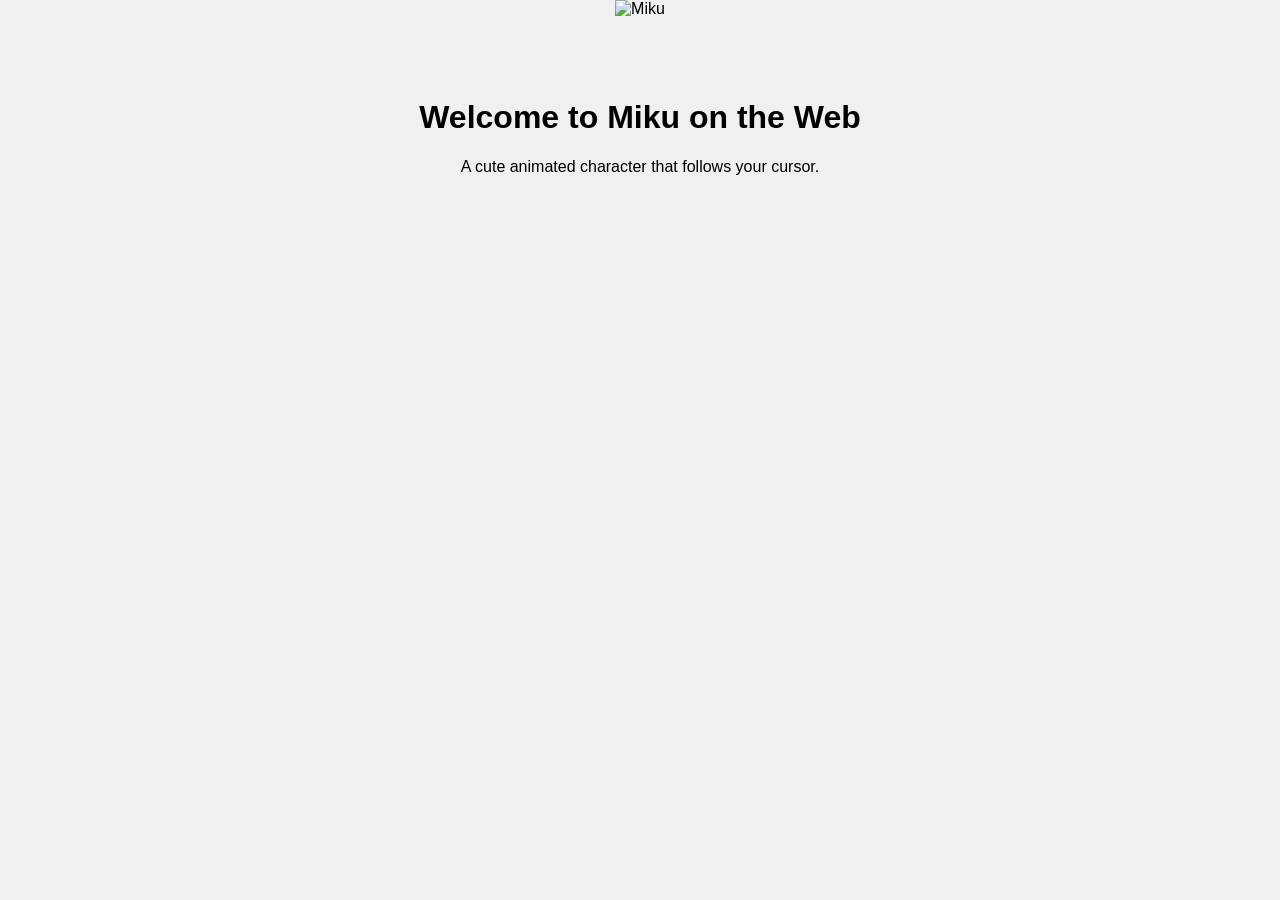
==== index.html @ 32becc81 "Initial commit - Firebase project" ====
<!DOCTYPE html>
<html lang="en">
<head>
    <meta charset="UTF-8">
    <meta name="viewport" content="width=device-width, initial-scale=1.0">
    <title>Miku on the Web</title>
    <link rel="stylesheet" href="style.css">
</head>
<body>

    <div id="miku-container">
        <img id="miku" src="assets/miku_idle.png" alt="Miku">
    </div>

    <div class="content">
        <h1>Welcome to Miku on the Web</h1>
        <p>A cute animated character that follows your cursor.</p>
    </div>

    <!-- Sounds -->
    <audio id="awake-sound" src="assets/awake.wav"></audio>
    <audio id="idle1-sound" src="assets/idle1.wav"></audio>
    <audio id="idle2-sound" src="assets/idle2.wav"></audio>
    <audio id="idle3-sound" src="assets/idle3.wav"></audio>
    <audio id="sleep-sound" src="assets/sleep.wav"></audio>

    <script src="script.js"></script>

</body>
</html>
---- style.css ----
body {
    margin: 0;
    font-family: sans-serif;
    text-align: center;
    background-color: #f0f0f0;
}

#neko-container {
    position: fixed;
    top: 0;
    left: 0;
    width: 100%;
    height: 100%;
    pointer-events: none;
}

#neko {
    position: absolute;
    width: 32px;
    height: 32px;
}

.content {
    padding-top: 60px;
}
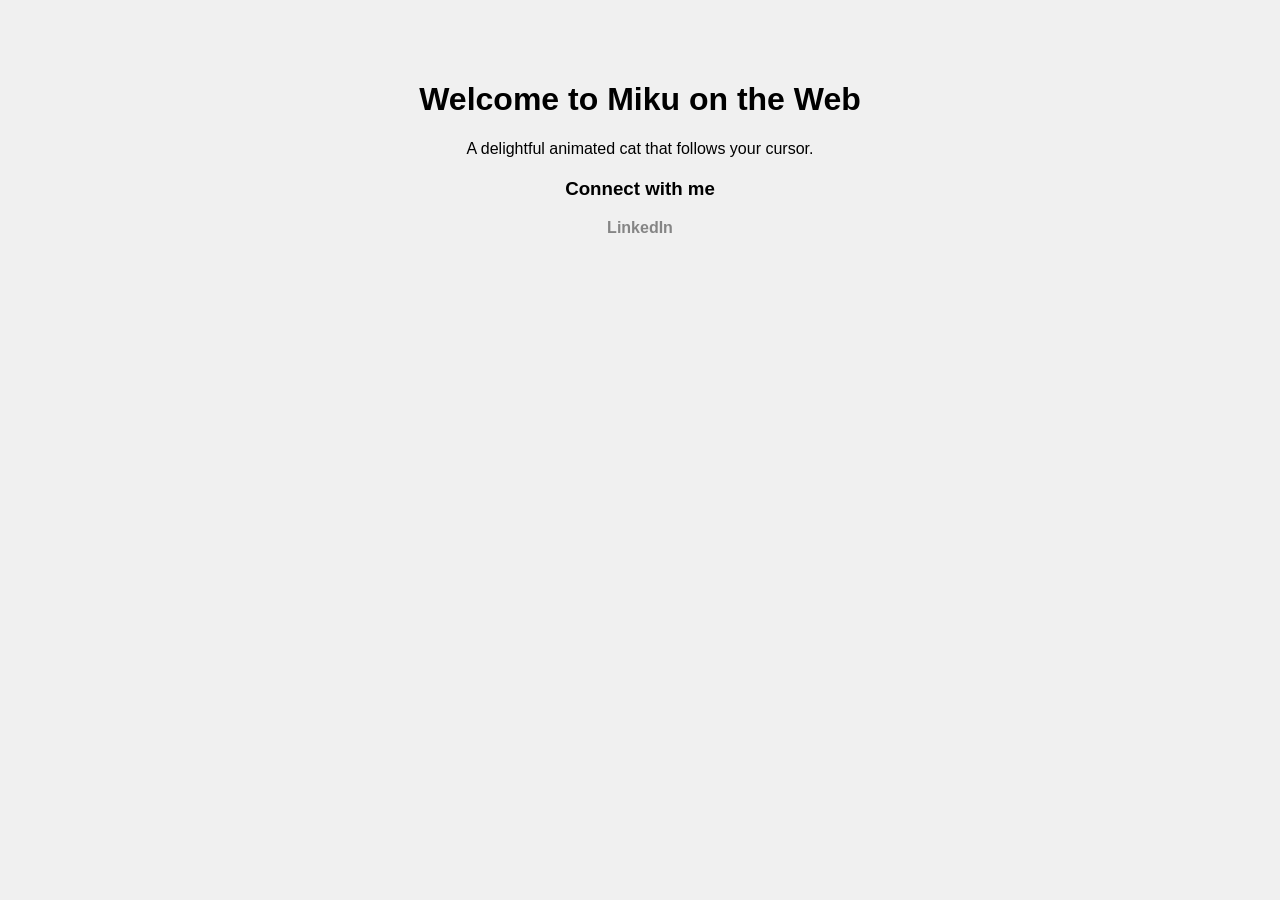
==== commit 1cc823bf: "first commit" ====
--- a/index.html
+++ b/index.html
@@ -1,30 +1,37 @@
 <!DOCTYPE html>
 <html lang="en">
+
 <head>
     <meta charset="UTF-8">
     <meta name="viewport" content="width=device-width, initial-scale=1.0">
     <title>Miku on the Web</title>
     <link rel="stylesheet" href="style.css">
 </head>
+
 <body>
-
-    <div id="miku-container">
-        <img id="miku" src="assets/miku_idle.png" alt="Miku">
+    <div id="neko-container">
+        <img id="neko" src="assets/awake.png" alt="Miku">
+    </div>
+    <div class="content">
+        <h1>Welcome to Miku on the Web</h1>
+        <p>A delightful animated cat that follows your cursor.</p>
     </div>
 
-    <div class="content">
-        <h1>Welcome to Miku on the Web</h1>
-        <p>A cute animated character that follows your cursor.</p>
-    </div>
-
-    <!-- Sounds -->
     <audio id="awake-sound" src="assets/awake.wav"></audio>
     <audio id="idle1-sound" src="assets/idle1.wav"></audio>
     <audio id="idle2-sound" src="assets/idle2.wav"></audio>
     <audio id="idle3-sound" src="assets/idle3.wav"></audio>
     <audio id="sleep-sound" src="assets/sleep.wav"></audio>
 
+
+    <div class="social-links">
+        <h3>Connect with me</h3>
+
+        <!-- <a href="https://instagram.com/yourusername" target="_blank">Instagram</a> -->
+        <a href="https://www.linkedin.com/in/ajb-abin-jacob/" target="_blank">LinkedIn</a>
+    </div>
+    </div>
     <script src="script.js"></script>
+</body>
 
-</body>
 </html>
--- a/style.css
+++ b/style.css
@@ -24,3 +24,43 @@
 .content {
     padding-top: 60px;
 }
+.contact-section{
+    margin-top:50px;
+    text-align:center;
+}
+
+.contact-form{
+    display:flex;
+    flex-direction:column;
+    max-width:400px;
+    margin:auto;
+}
+
+.contact-form input,
+.contact-form textarea{
+    margin:10px 0;
+    padding:10px;
+    border-radius:8px;
+    border:1px solid #ccc;
+}
+
+.contact-form button{
+    padding:10px;
+    border:none;
+    border-radius:8px;
+    background:#8b8b8b;
+    color:white;
+    font-weight:bold;
+    cursor:pointer;
+}
+
+.social-links{
+    margin-top:20px;
+}
+
+.social-links a{
+    margin:0 10px;
+    text-decoration:none;
+    color:#858585;
+    font-weight:bold;
+}
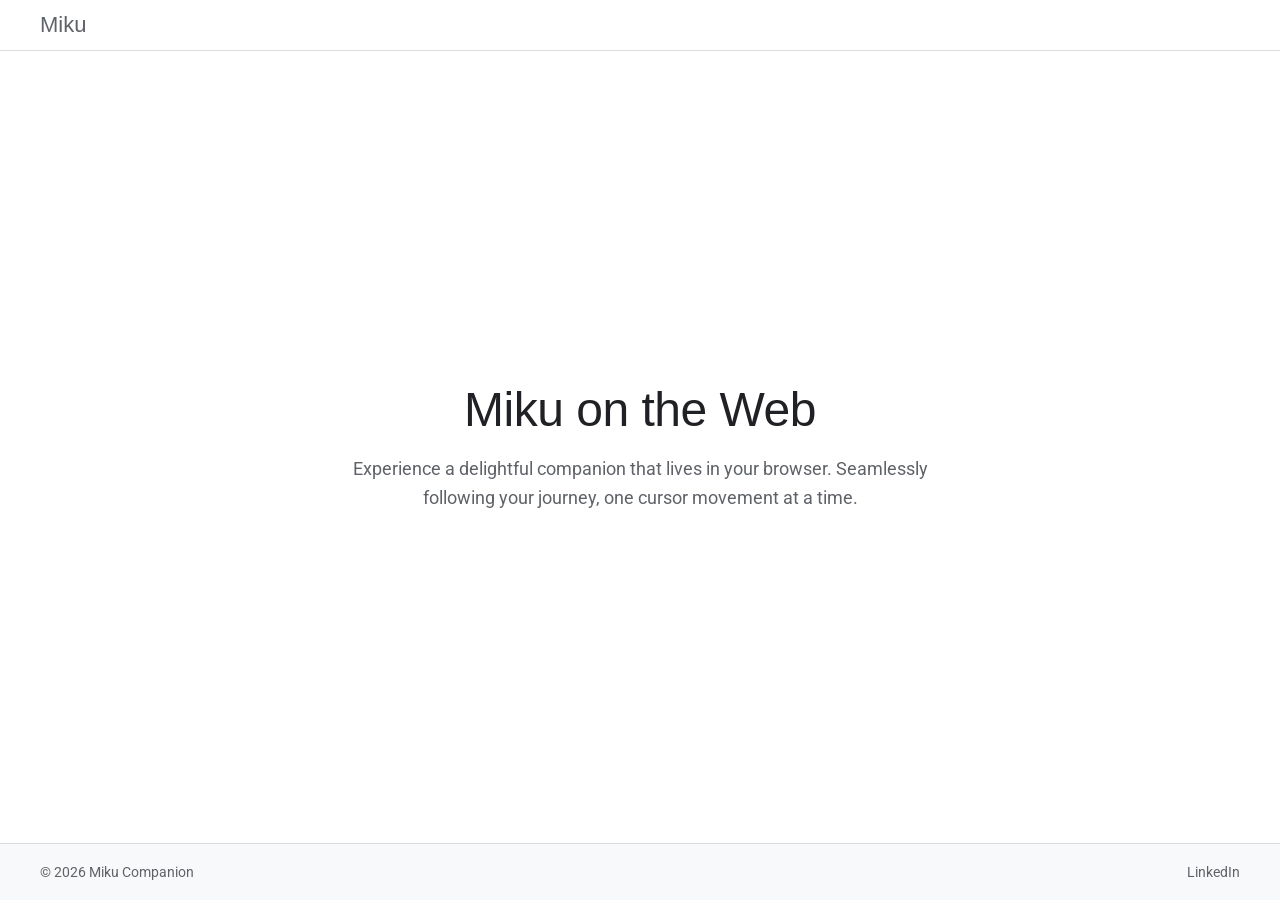
==== commit f6a074ca: "update latest version" ====
--- a/index.html
+++ b/index.html
@@ -1,21 +1,46 @@
 <!DOCTYPE html>
 <html lang="en">
-
 <head>
     <meta charset="UTF-8">
     <meta name="viewport" content="width=device-width, initial-scale=1.0">
     <title>Miku on the Web</title>
+    <link href="https://fonts.googleapis.com/css2?family=Google+Sans:wght@400;500&family=Roboto:wght@400;500&display=swap" rel="stylesheet">
     <link rel="stylesheet" href="style.css">
 </head>
+<body>
+    <header>
+        <nav>
+            <div class="logo">Miku</div>
+            <!-- <div class="nav-links">
+                <a href="https://www.linkedin.com/in/ajb-abin-jacob/" target="_blank" class="btn-secondary">Contact</a>
+            </div> -->
+        </nav>
+    </header>
 
-<body>
-    <div id="neko-container">
-        <img id="neko" src="assets/awake.png" alt="Miku">
-    </div>
-    <div class="content">
-        <h1>Welcome to Miku on the Web</h1>
-        <p>A delightful animated cat that follows your cursor.</p>
-    </div>
+    <main>
+        <div id="neko-container">
+            <img id="neko" src="assets/awake.png" alt="Miku">
+        </div>
+        
+        <div class="hero-section">
+            <h1>Miku on the Web</h1>
+            <p>Experience a delightful companion that lives in your browser. Seamlessly following your journey, one cursor movement at a time.</p>
+            <!-- <div class="actions">
+                <button class="btn-primary" onclick="focusMiku()">Interact Now</button>
+            </div> -->
+        </div>
+    </main>
+
+    <footer>
+        <div class="footer-bottom">
+            <span>© 2026 Miku Companion</span>
+            <div class="footer-links">
+                <a href="https://www.linkedin.com/in/ajb-abin-jacob/" target="_blank">LinkedIn</a>
+                <!-- <a href="#">Privacy</a>
+                <a href="#">Terms</a> -->
+            </div>
+        </div>
+    </footer>
 
     <audio id="awake-sound" src="assets/awake.wav"></audio>
     <audio id="idle1-sound" src="assets/idle1.wav"></audio>
@@ -23,15 +48,6 @@
     <audio id="idle3-sound" src="assets/idle3.wav"></audio>
     <audio id="sleep-sound" src="assets/sleep.wav"></audio>
 
-
-    <div class="social-links">
-        <h3>Connect with me</h3>
-
-        <!-- <a href="https://instagram.com/yourusername" target="_blank">Instagram</a> -->
-        <a href="https://www.linkedin.com/in/ajb-abin-jacob/" target="_blank">LinkedIn</a>
-    </div>
-    </div>
     <script src="script.js"></script>
 </body>
-
 </html>
--- a/style.css
+++ b/style.css
@@ -63,4 +63,155 @@
     text-decoration:none;
     color:#858585;
     font-weight:bold;
+}
+
+
+
+
+:root {
+    --google-gray: #5f6368;
+    --google-blue: #1a73e8;
+    --google-border: #dadce0;
+    --bg-white: #ffffff;
+}
+
+body {
+    margin: 0;
+    font-family: 'Roboto', sans-serif;
+    background-color: var(--bg-white);
+    color: #202124;
+    display: flex;
+    flex-direction: column;
+    min-height: 100vh;
+}
+
+/* Header/Nav */
+header {
+    padding: 12px 24px;
+    border-bottom: 1px solid var(--google-border);
+}
+
+nav {
+    display: flex;
+    justify-content: space-between;
+    align-items: center;
+    max-width: 1200px;
+    margin: 0 auto;
+}
+
+.logo {
+    font-family: 'Google Sans', sans-serif;
+    font-size: 22px;
+    color: var(--google-gray);
+    font-weight: 500;
+}
+
+/* Hero Content */
+main {
+    flex-grow: 1;
+    display: flex;
+    flex-direction: column;
+    align-items: center;
+    justify-content: center;
+    text-align: center;
+    padding: 40px 20px;
+}
+
+h1 {
+    font-family: 'Google Sans', sans-serif;
+    font-size: 3rem;
+    font-weight: 400;
+    margin-bottom: 16px;
+    letter-spacing: -0.5px;
+}
+
+p {
+    font-size: 18px;
+    color: var(--google-gray);
+    max-width: 600px;
+    line-height: 1.6;
+    margin-bottom: 32px;
+}
+
+/* Neko Container */
+#neko-container {
+    margin-bottom: 20px;
+    transition: transform 0.3s ease;
+}
+
+#neko {
+    width: 120px; /* Professional sizing */
+    filter: drop-shadow(0 4px 6px rgba(0,0,0,0.1));
+}
+
+/* Buttons */
+.btn-primary {
+    background-color: var(--google-blue);
+    color: white;
+    border: none;
+    padding: 10px 24px;
+    border-radius: 4px;
+    font-family: 'Google Sans', sans-serif;
+    font-size: 14px;
+    font-weight: 500;
+    cursor: pointer;
+    box-shadow: 0 1px 3px rgba(0,0,0,0.12);
+}
+
+.btn-primary:hover {
+    background-color: #185abc;
+    box-shadow: 0 4px 6px rgba(0,0,0,0.15);
+}
+
+/* Footer */
+footer {
+    background: #f8f9fa;
+    padding: 20px;
+    border-top: 1px solid var(--google-border);
+}
+
+.footer-bottom {
+    max-width: 1200px;
+    margin: 0 auto;
+    display: flex;
+    justify-content: space-between;
+    color: var(--google-gray);
+    font-size: 14px;
+}
+
+.footer-links a {
+    margin-left: 20px;
+    text-decoration: none;
+    color: var(--google-gray);
+}
+
+.footer-links a:hover {
+    text-decoration: underline;
+}
+
+/* Updated Neko styling to fix dimensions */
+#neko-container {
+    margin-bottom: 24px;
+    display: flex;
+    justify-content: center;
+    align-items: center;
+    /* This ensures the container doesn't squash the cat */
+    min-height: 35px; 
+}
+
+#neko {
+    /* Set a fixed width or height, but not both as 'auto' */
+    width: 35px; 
+    /* height: auto;  */
+    height: 35px; 
+    
+    /* Pixelated look for crispness if it's a small sprite */
+    image-rendering: pixelated; 
+    
+    /* Standard Google-style shadow for depth */
+    filter: drop-shadow(0 8px 12px rgba(0,0,0,0.15));
+    
+    /* Prevents stretching */
+    object-fit: contain;
+    transition: transform 0.2s ease-out;
 }
